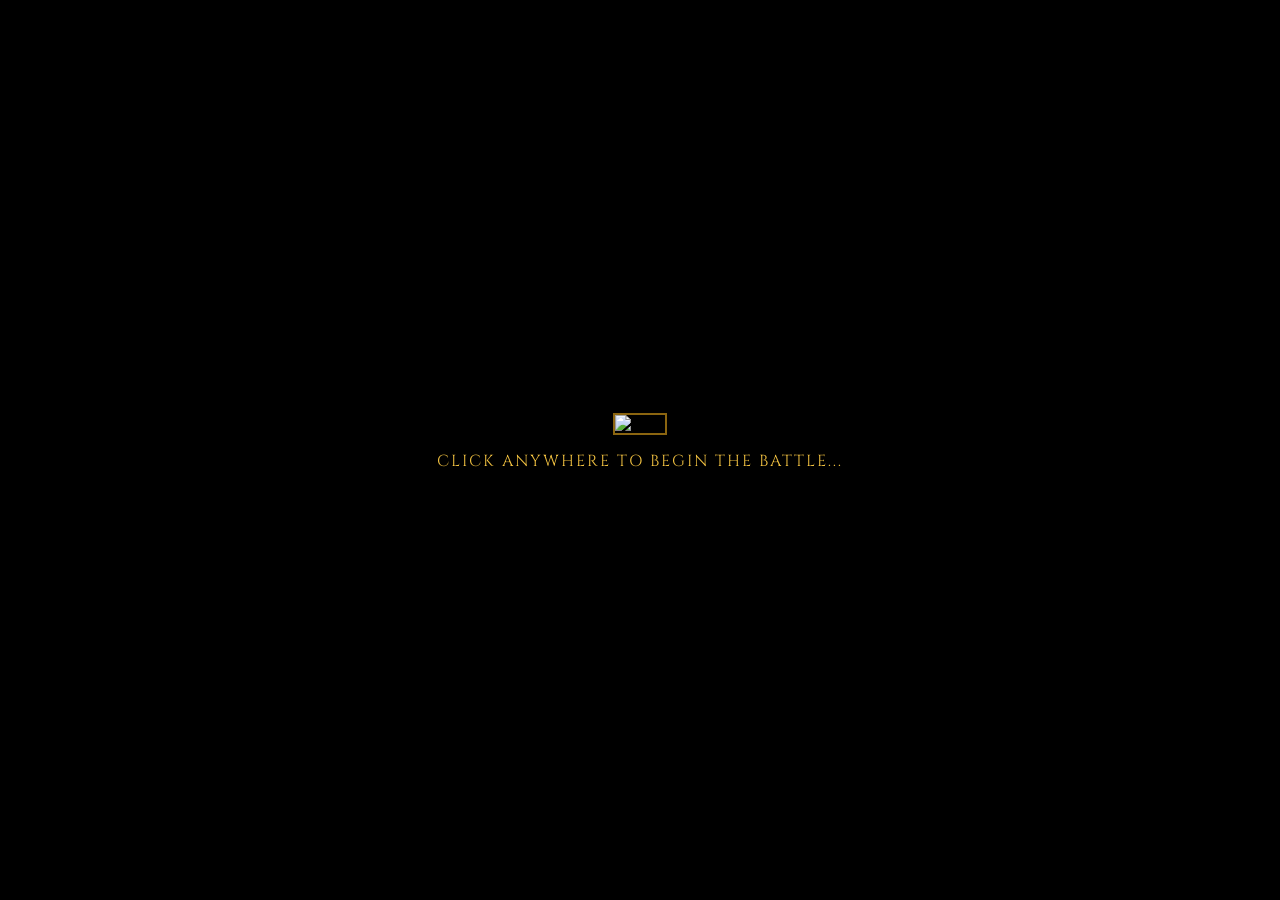
==== gameplay/index.html @ f0e9e5b3 "update index.html" ====
<!DOCTYPE html>
<html lang="en">
<head>
  <meta charset="UTF-8" />
  <meta name="viewport" content="width=device-width, initial-scale=1.0" />
  <title>Baybayin Wizards</title>
  <link href="https://fonts.googleapis.com/css2?family=Cinzel:wght@400;700;900&family=Crimson+Text:ital,wght@0,400;0,600;1,400&display=swap" rel="stylesheet" />
  <link rel="stylesheet" href="gameplay/css/gamestyle.css" />
  <style>
    .comic-overlay {
      position: fixed;
      inset: 0;
      z-index: 99999;
      background: #000;
      display: flex;
      align-items: center;
      justify-content: center;
      cursor: pointer;
    }
    .comic-wrap {
      text-align: center;
    }
    .comic-img {
      max-width: 90vw;
      max-height: 80vh;
      border: 2px solid #8b6510;
      box-shadow: 0 0 20px rgba(0,0,0,0.5);
    }
    .comic-hint {
      margin-top: 15px;
      font-family: 'Cinzel', serif;
      color: #f0c040;
      text-transform: uppercase;
      letter-spacing: 2px;
      animation: pulse 2s infinite;
    }
    @keyframes pulse { 0%, 100% { opacity: 0.5; } 50% { opacity: 1; } }
    .hidden { display: none !important; }
  </style>
</head>
<body>

<div id="cutsceneOverlay" class="comic-overlay">
  <div class="comic-wrap">
    <img src="img/comic.png" alt="Story" class="comic-img">
    <p class="comic-hint">Click anywhere to begin the battle...</p>
  </div>
</div>

<header class="top-bar">
  <div class="top-bar__left">
    <div class="score-badge">
      <span class="score-label">TALA</span>
      <span class="score-value" id="scoreDisplay">0</span>
    </div>
    <div class="level-badge" id="levelBadge">LEVEL <span id="levelNum">1</span></div>
  </div>
  <div class="top-bar__center">
    <div class="chapter-banner"><span id="chapterTitle">Chapter 1: The Ancient Scroll</span></div>
  </div>
  <div class="top-bar__right">
    <div class="enemy-name-badge" id="enemyName">Pebble Frog</div>
    <button id="btnTopSettings" class="top-bar__btn" aria-label="Open settings">⚙</button>
  </div>
</header>

<div class="word-display-bar">
  <div class="word-tiles-row" id="wordTilesRow"></div>
</div>

<div style="display:none">
  <div id="playerLives"></div>
  <div id="enemyLives"></div>
</div>

<section class="battle-stage">
  <div class="stage-bg"></div>

  <div class="hp-overlay hp-overlay--hero">
    <div class="hp-track"><div class="hp-fill hp-fill--hero" id="heroHpFill"></div></div>
  </div>

  <div class="hp-overlay hp-overlay--enemy">
    <div class="hp-track"><div class="hp-fill hp-fill--enemy" id="enemyHpFill"></div></div>
  </div>

  <div class="hero-side">
    <div class="character hero" id="heroChar">
      <img class="hero-img" src="img/Tala.png" alt="Tala" />
    </div>
  </div>

  <div class="enemy-side">
    <div class="character enemy" id="enemyChar">
      <img class="enemy-img" src="img/Pebble_frog.png" alt="Pebble Frog" />
    </div>
  </div>
</section>

<section class="game-floor">

  <div class="curtain-panel curtain-panel--left">
    <div class="curtain-top"></div>
    <div class="panel-content">
      <p class="panel-title">Items</p>
      <div class="item-slots">
        <div class="item-slot" id="item0" onclick="this.querySelector('.item-use-btn').click()">
          <img class="item-img" src="img/health_potion.png" alt="Health Potion" />
        </div>
        <div class="item-slot" id="item1" onclick="this.querySelector('.item-use-btn').click()">
          <img class="item-img" src="img/strength_potion.png" alt="Strength Potion" />
        </div>
        <div class="item-slot item-slot--empty" id="item2">
          <div class="item-name">empty</div>
        </div>
      </div>
      <div class="hint-panel">
        <p class="hint-panel__label">Hint</p>
        <p class="hint-panel__roman hidden" id="hintRoman"></p>
        <p class="hint-panel__count" id="hintCount">3 hints left</p>
      </div>
    </div>
    <div class="curtain-bottom"></div>
  </div>

  <div class="center-panel">
    <div class="combo-display" id="comboDisplay">
      <span class="combo-text" id="comboText">x1</span>
      <span class="combo-label">COMBO</span>
    </div>
    <div class="word-prompt">
      <span class="word-prompt__label">Spell:</span>
      <span class="word-prompt__roman--main" id="promptRomanMain"></span>
      <span class="word-prompt__roman hidden" id="promptRoman"></span>
      <span class="word-prompt__meaning hidden" id="promptMeaning"></span>
    </div>
    <div class="tile-grid" id="tileGrid"></div>
    <div class="action-row">
      <button class="action-btn action-btn--scramble" id="btnScramble">Scramble</button>
      <button class="action-btn action-btn--attack" id="btnAttack">Attack!</button>
      <button class="action-btn action-btn--hint" id="btnHint">Hint</button>
      <button class="action-btn action-btn--menu" id="btnMenu">Menu</button>
    </div>
  </div>

  <div class="curtain-panel curtain-panel--right">
    <div class="curtain-top"></div>
    <div class="panel-content">
      <p class="panel-title">Enemy</p>
      <div class="enemy-desc" id="enemyDesc">
        <p class="enemy-desc__name" id="enemyDescName">Pebble Frog</p>
        <p class="enemy-desc__lore" id="enemyDescLore">A pebble frog hides along dirt roads, covering itself with loose stones to blend seamlessly into the ground and stay safe from predators.</p>
      </div>
      <div class="ol-divider" style="margin:4px 0"></div>
      <p class="panel-title">Word Info</p>
      <div class="word-info-box">
        <p class="wi-roman"    id="wiRoman"></p>
        <p class="wi-meaning"  id="wiMeaning"></p>
        <p class="wi-points"   id="wiPoints"></p>
      </div>
      <div class="streak-box">
        <p class="streak-label">Best Streak</p>
        <p class="streak-val" id="streakVal">0</p>
      </div>
    </div>
    <div class="curtain-bottom"></div>
  </div>

</section>

<div class="feedback-layer" id="feedbackLayer"></div>

<div class="overlay hidden" id="pauseOverlay">
  <div class="overlay-box">
    <button class="ol-close" id="btnClosePause" aria-label="Close">✕</button>
    <h2 class="overlay-title">Paused</h2>
    <button class="ol-btn ol-btn--primary" id="btnResumePause">Resume</button>
    <button class="ol-btn"                 id="btnRestartPause">Restart</button>
    <button class="ol-btn"                 id="btnOpenSettings">Settings</button>
    <button class="ol-btn"                 id="btnSaveGame">Save Progress</button>
    <button class="ol-btn"                 id="btnBackMenu">Main Menu</button>
  </div>
</div>

<div class="overlay hidden" id="gameOverOverlay">
  <div class="overlay-box">
    <button class="ol-close" id="btnCloseGameOver" aria-label="Close">✕</button>
    <h2 class="overlay-title">Game Over</h2>
    <div class="ol-divider"></div>
    <p class="ol-stat">Final Score &nbsp;<strong id="finalScore">0</strong></p>
    <p class="ol-stat">Words Spelled &nbsp;<strong id="finalWords">0</strong></p>
    <p class="ol-stat">Best Combo &nbsp;<strong id="finalCombo">x1</strong></p>
    <div class="ol-divider"></div>
    <button class="ol-btn ol-btn--primary" id="btnPlayAgain">Play Again</button>
    <button class="ol-btn"                 id="btnBackMenu2">Main Menu</button>
  </div>
</div>

<div class="overlay hidden" id="victoryOverlay">
  <div class="overlay-box overlay-box--victory">
    <button class="ol-close" id="btnCloseVictory" aria-label="Close">✕</button>
    <h2 class="overlay-title gold">Victory!</h2>
    <div class="ol-divider"></div>
    <p class="ol-stat">Score &nbsp;<strong id="victoryScore">0</strong></p>
    <div class="ol-divider"></div>
    <button class="ol-btn ol-btn--primary" id="btnNextChapter">Next Chapter</button>
    <button class="ol-btn"                 id="btnBackMenu3">Main Menu</button>
  </div>
</div>

<div class="gp-settings-overlay hidden" id="gpSettingsModal" role="dialog" aria-modal="true">
  <div class="gp-settings-box">
    <button class="ol-close" id="gpModalClose" aria-label="Close settings">✕</button>
    <h2 class="overlay-title" style="margin-bottom:12px">Settings</h2>

    <div class="gp-setting-row">
      <span class="gp-setting-label">Sound Effects</span>
      <label class="gp-toggle" aria-label="Toggle sound effects">
        <input type="checkbox" id="toggleSfx" checked />
        <div class="gp-toggle-track"></div>
        <div class="gp-toggle-thumb"></div>
      </label>
    </div>

    <div class="gp-setting-row">
      <span class="gp-setting-label">Music</span>
      <label class="gp-toggle" aria-label="Toggle music">
        <input type="checkbox" id="toggleMusic" checked />
        <div class="gp-toggle-track"></div>
        <div class="gp-toggle-thumb"></div>
      </label>
    </div>

    <div class="gp-setting-row">
      <span class="gp-setting-label">Volume</span>
      <input type="range" class="volume-slider" id="volumeSlider"
             min="0" max="100" value="70" aria-label="Volume level" />
    </div>

    <div class="gp-setting-row">
      <span class="gp-setting-label">Fullscreen</span>
      <label class="gp-toggle" aria-label="Toggle fullscreen">
        <input type="checkbox" id="toggleFullscreen" />
        <div class="gp-toggle-track"></div>
        <div class="gp-toggle-thumb"></div>
      </label>
    </div>

    <div class="gp-setting-row" style="border-top:1px solid rgba(139,101,16,0.3); margin-top:8px; padding-top:16px; border-bottom:none;">
      <button class="ol-btn ol-btn--primary gp-save-btn" id="btnSaveGame" style="width:100%; font-size:0.72rem;">
        Save Progress
      </button>
    </div>
  </div>
</div>

<div class="gp-settings-overlay hidden" id="saveSlotModal" role="dialog" aria-modal="true">
  <div class="gp-settings-box gp-save-modal">
    <button class="ol-close" id="saveSlotClose" aria-label="Close">✕</button>
    <h2 class="overlay-title" style="margin-bottom:6px;">Save Progress</h2>
    <p class="save-modal-sub">Choose a slot to save your game.</p>
    <div class="save-slots" id="saveSlots"></div>
  </div>
</div>

<div class="gp-settings-overlay hidden" id="saveConfirmModal" role="dialog" aria-modal="true">
  <div class="gp-settings-box gp-confirm-box">
    <h2 class="overlay-title" style="margin-bottom:8px;">Save Progress?</h2>
    <p class="save-modal-sub" id="saveConfirmMsg">Save to Slot 1?</p>
    <div style="display:flex; gap:12px; margin-top:16px; justify-content:center;">
      <button class="ol-btn ol-btn--primary" id="saveConfirmYes" style="min-width:90px;">Yes</button>
      <button class="ol-btn" id="saveConfirmNo"  style="min-width:90px;">No</button>
    </div>
  </div>
</div>

<script src="js/SaveManager.js"></script>
<script src="js/AudioManager.js"></script>
<script src="js/data.js"></script>
<script src="js/HUD.js"></script>
<script src="js/TileGrid.js"></script>
<script src="js/WordBuilder.js"></script>
<script src="js/EnemyManager.js"></script>
<script src="js/GameEngine.js"></script>
<script src="js/main.js"></script>

<script>
  document.addEventListener('DOMContentLoaded', function () {
    var name = localStorage.getItem('playerName');
    var byId    = document.getElementById('playerName');
    var byClass = document.querySelector('.score-label');
    if (byId)    byId.textContent    = name ? name.toUpperCase() : 'PLAYER';
    if (byClass) byClass.textContent = name ? name.toUpperCase() : 'TALA';

    var comic = document.getElementById('cutsceneOverlay');
    if (comic) {
      comic.addEventListener('click', function() {
        comic.classList.add('hidden');
      });
    }
  });
</script>
</body>
</html>
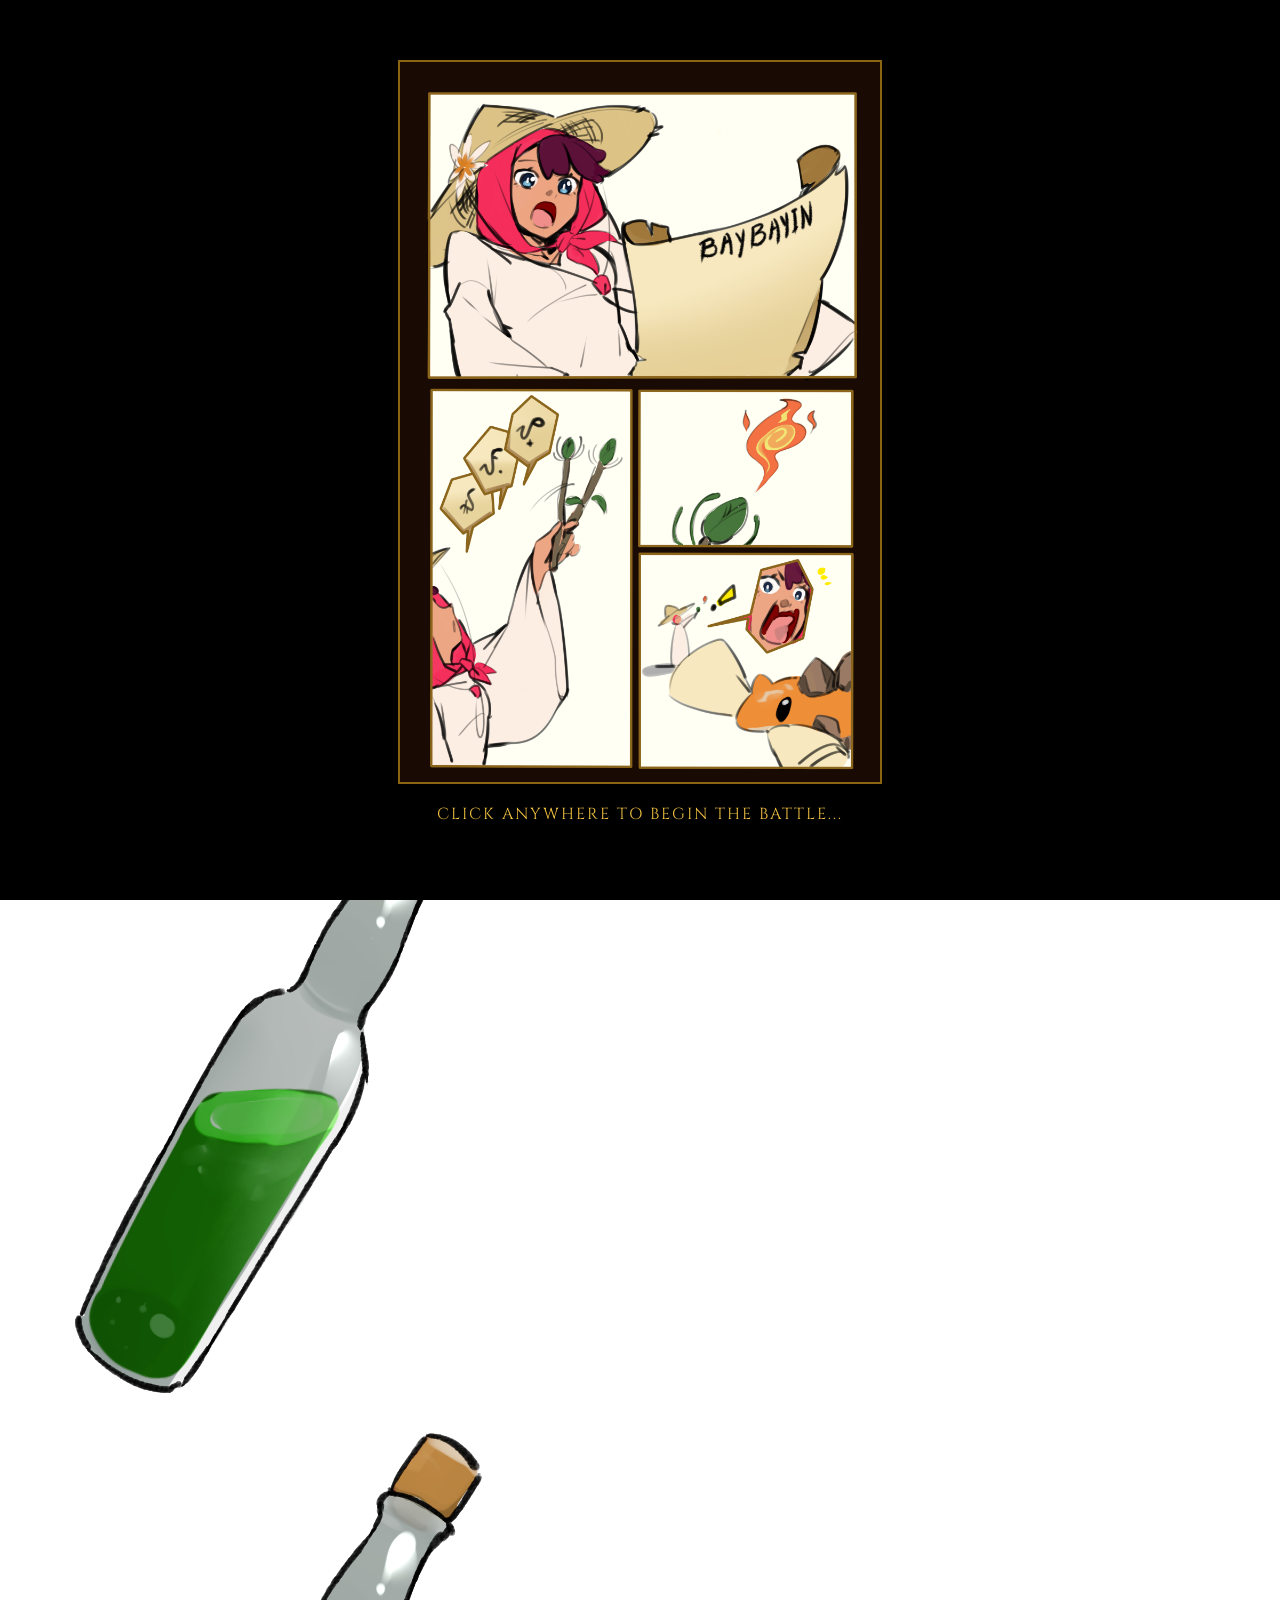
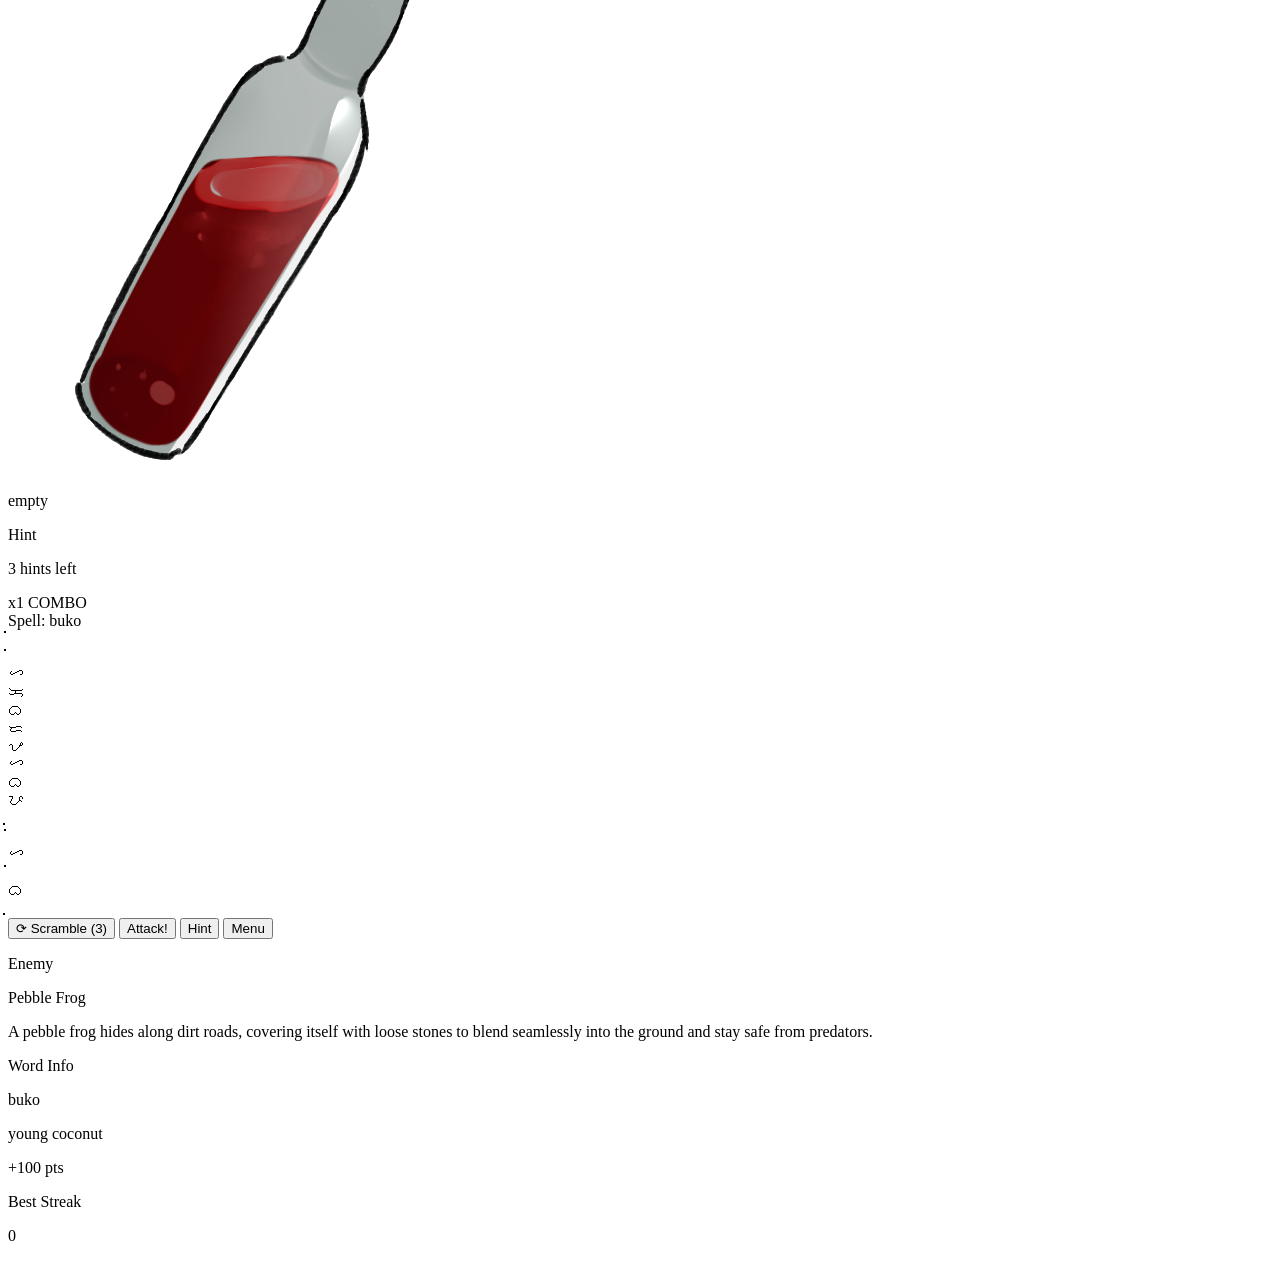
==== commit 631db062: "fixed file paths" ====
--- a/gameplay/index.html
+++ b/gameplay/index.html
@@ -5,7 +5,7 @@
   <meta name="viewport" content="width=device-width, initial-scale=1.0" />
   <title>Baybayin Wizards</title>
   <link href="https://fonts.googleapis.com/css2?family=Cinzel:wght@400;700;900&family=Crimson+Text:ital,wght@0,400;0,600;1,400&display=swap" rel="stylesheet" />
-  <link rel="stylesheet" href="gameplay/css/gamestyle.css" />
+  <link rel="stylesheet" href="gameplay/css/gamestyle.css">
   <style>
     .comic-overlay {
       position: fixed;
@@ -42,7 +42,7 @@
 
 <div id="cutsceneOverlay" class="comic-overlay">
   <div class="comic-wrap">
-    <img src="img/comic.png" alt="Story" class="comic-img">
+    <img src="../img/comic.png" alt="Story" class="comic-img">
     <p class="comic-hint">Click anywhere to begin the battle...</p>
   </div>
 </div>
@@ -60,7 +60,6 @@
   </div>
   <div class="top-bar__right">
     <div class="enemy-name-badge" id="enemyName">Pebble Frog</div>
-    <button id="btnTopSettings" class="top-bar__btn" aria-label="Open settings">⚙</button>
   </div>
 </header>
 
@@ -86,13 +85,13 @@
 
   <div class="hero-side">
     <div class="character hero" id="heroChar">
-      <img class="hero-img" src="img/Tala.png" alt="Tala" />
+      <img class="hero-img" src="../img/Tala.png" alt="Tala" />
     </div>
   </div>
 
   <div class="enemy-side">
     <div class="character enemy" id="enemyChar">
-      <img class="enemy-img" src="img/Pebble_frog.png" alt="Pebble Frog" />
+      <img class="enemy-img" src="../img/Pebble_frog.png" alt="Pebble Frog" />
     </div>
   </div>
 </section>
@@ -105,10 +104,10 @@
       <p class="panel-title">Items</p>
       <div class="item-slots">
         <div class="item-slot" id="item0" onclick="this.querySelector('.item-use-btn').click()">
-          <img class="item-img" src="img/health_potion.png" alt="Health Potion" />
+          <img class="item-img" src="../img/health_potion.png" alt="Health Potion" />
         </div>
         <div class="item-slot" id="item1" onclick="this.querySelector('.item-use-btn').click()">
-          <img class="item-img" src="img/strength_potion.png" alt="Strength Potion" />
+          <img class="item-img" src="../img/strength_potion.png" alt="Strength Potion" />
         </div>
         <div class="item-slot item-slot--empty" id="item2">
           <div class="item-name">empty</div>
@@ -245,12 +244,6 @@
         <div class="gp-toggle-thumb"></div>
       </label>
     </div>
-
-    <div class="gp-setting-row" style="border-top:1px solid rgba(139,101,16,0.3); margin-top:8px; padding-top:16px; border-bottom:none;">
-      <button class="ol-btn ol-btn--primary gp-save-btn" id="btnSaveGame" style="width:100%; font-size:0.72rem;">
-        Save Progress
-      </button>
-    </div>
   </div>
 </div>
 
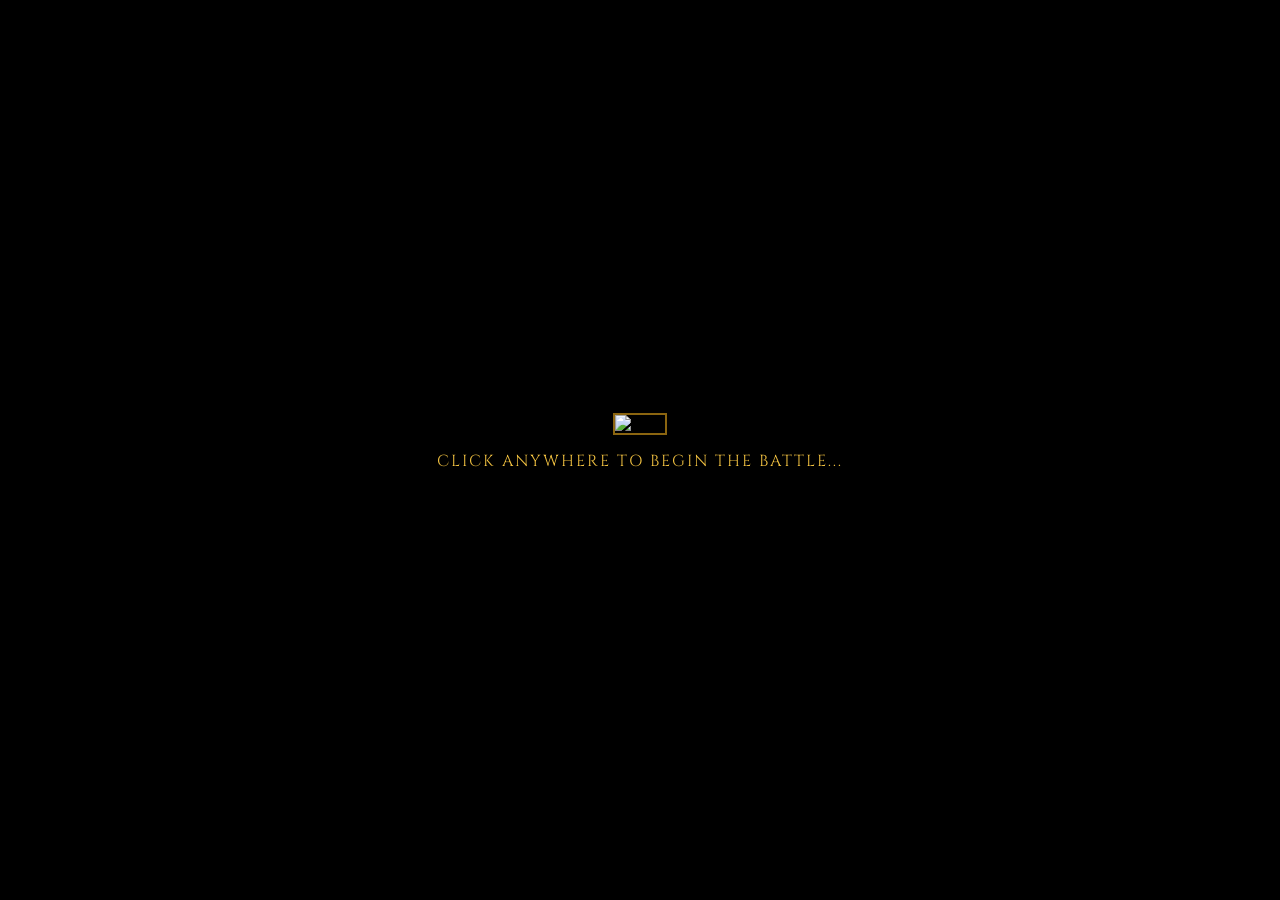
==== commit 4edf35d7: "revert them back" ====
--- a/gameplay/index.html
+++ b/gameplay/index.html
@@ -42,7 +42,7 @@
 
 <div id="cutsceneOverlay" class="comic-overlay">
   <div class="comic-wrap">
-    <img src="../img/comic.png" alt="Story" class="comic-img">
+    <img src="img/comic.png" alt="Story" class="comic-img">
     <p class="comic-hint">Click anywhere to begin the battle...</p>
   </div>
 </div>
@@ -85,13 +85,13 @@
 
   <div class="hero-side">
     <div class="character hero" id="heroChar">
-      <img class="hero-img" src="../img/Tala.png" alt="Tala" />
+      <img class="hero-img" src="img/Tala.png" alt="Tala" />
     </div>
   </div>
 
   <div class="enemy-side">
     <div class="character enemy" id="enemyChar">
-      <img class="enemy-img" src="../img/Pebble_frog.png" alt="Pebble Frog" />
+      <img class="enemy-img" src="img/Pebble_frog.png" alt="Pebble Frog" />
     </div>
   </div>
 </section>
@@ -104,10 +104,10 @@
       <p class="panel-title">Items</p>
       <div class="item-slots">
         <div class="item-slot" id="item0" onclick="this.querySelector('.item-use-btn').click()">
-          <img class="item-img" src="../img/health_potion.png" alt="Health Potion" />
+          <img class="item-img" src="img/health_potion.png" alt="Health Potion" />
         </div>
         <div class="item-slot" id="item1" onclick="this.querySelector('.item-use-btn').click()">
-          <img class="item-img" src="../img/strength_potion.png" alt="Strength Potion" />
+          <img class="item-img" src="img/strength_potion.png" alt="Strength Potion" />
         </div>
         <div class="item-slot item-slot--empty" id="item2">
           <div class="item-name">empty</div>
@@ -267,15 +267,15 @@
   </div>
 </div>
 
-<script src="js/SaveManager.js"></script>
-<script src="js/AudioManager.js"></script>
-<script src="js/data.js"></script>
-<script src="js/HUD.js"></script>
-<script src="js/TileGrid.js"></script>
-<script src="js/WordBuilder.js"></script>
-<script src="js/EnemyManager.js"></script>
-<script src="js/GameEngine.js"></script>
-<script src="js/main.js"></script>
+<script src="gameplay/js/SaveManager.js"></script>
+<script src="gameplay/js/AudioManager.js"></script>
+<script src="gameplay/js/data.js"></script>
+<script src="gameplay/js/HUD.js"></script>
+<script src="gameplay/js/TileGrid.js"></script>
+<script src="gameplay/js/WordBuilder.js"></script>
+<script src="gameplay/js/EnemyManager.js"></script>
+<script src="gameplay/js/GameEngine.js"></script>
+<script src="gameplay/js/main.js"></script>
 
 <script>
   document.addEventListener('DOMContentLoaded', function () {
